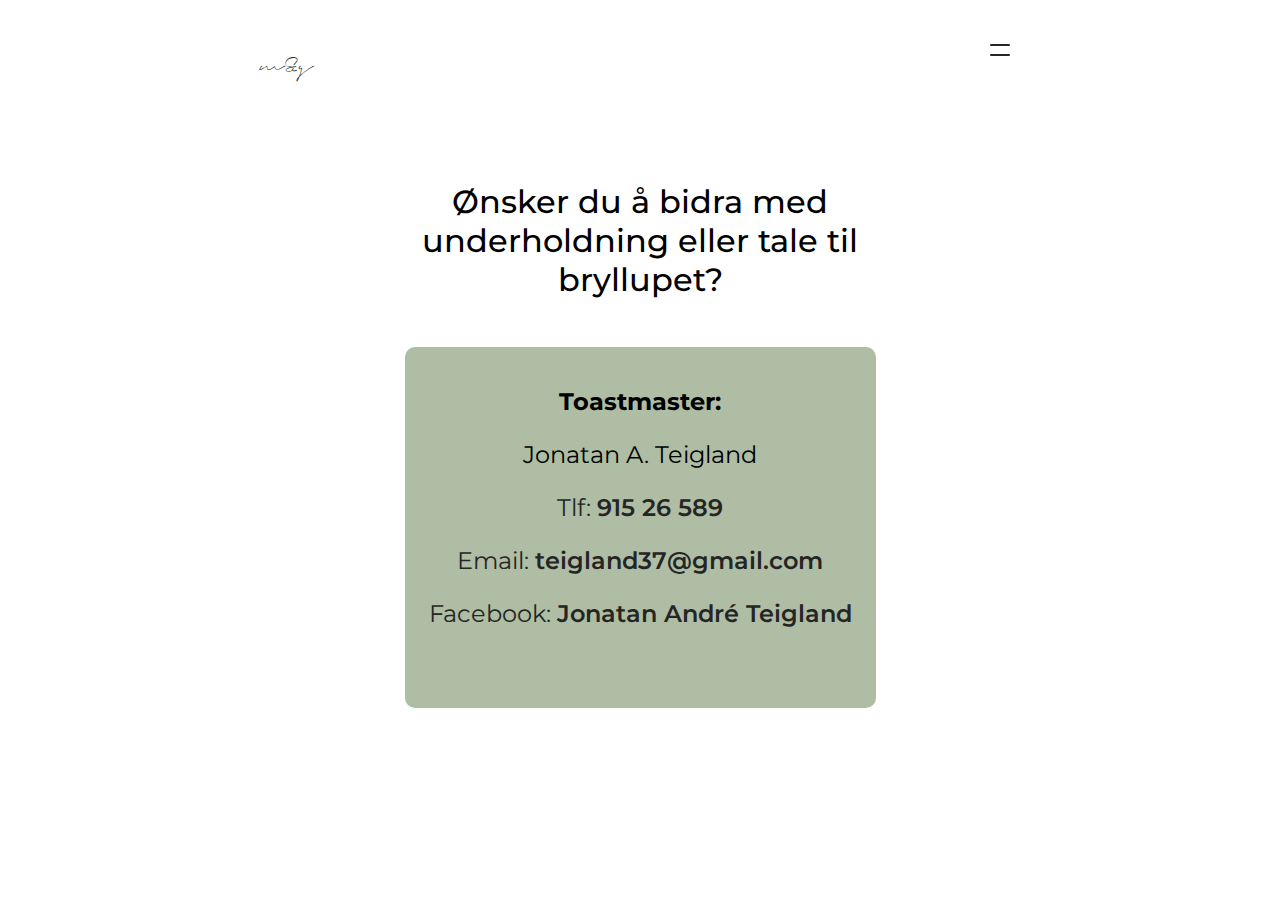
==== bidrag/index.html @ d9650f19 "Bidrag" ====
<!DOCTYPE html>
<html lang="en">
  <head>
    <meta charset="UTF-8" />
    <meta http-equiv="X-UA-Compatible" content="IE=edge" />
    <meta name="viewport" content="width=device-width, initial-scale=1.0, maximum-scale=1" />
    <title>Bidra med underholdning</title>
    <script defer src="/js/main.js"></script>
    <link rel="stylesheet" href="/css/style.css" />
    <link href="https://fonts.googleapis.com/css2?family=Montserrat:wght@100;200;300;400;500;600;700;800;900&display=swap" rel="stylesheet" />
  </head>
  <body>
    <header>
      <nav>
        <div class="logo-container">
          <a href="../index.html"><p>m&g</p></a>
        </div>
        <div class="hamburger">
          <div class="burger-line"></div>
        </div>
        <div class="dropdown">
          <ul>
            <li><a href="/index.html">Home</a></li>
            <li class="active"><a>Bidrag</a></li>
            <li><a href="/overnatting/">Overnatting</a></li>
            <li><a href="/onskeliste/">Ønskeliste</a></li>
          </ul>
        </div>
      </nav>
      <div class="header-container">
        <div class="name-container">
          <h1>Ønsker du å bidra med underholdning eller tale til bryllupet?</h1>
        </div>
      </div>
    </header>
    <main>
      <div class="contact-container">
        <h3>Toastmaster:</h3>
        <p>Jonatan A. Teigland</p>
        <a href="tel:91526589"
          ><p>Tlf: <span class="hover">915 26 589</span></p></a
        >
        <a href="mailto:teigland37@gmail.com"
          ><p>Email: <span class="email hover">teigland37@gmail.com</span></p></a
        >
        <a href="https://www.facebook.com/JonatanTeigland"
          ><p>Facebook: <span class="facebook hover">Jonatan André Teigland</span></p></a
        >
      </div>
    </main>
  </body>
</html>
---- css/style.css ----
@font-face {
  font-family: "signerica";
  src: url(/fonts/Signerica_Medium.ttf);
}

* {
  box-sizing: border-box;
}

html,
body {
  margin: 0;
  padding: 0;
}

a {
  text-decoration: none;
  color: #252525;
}

body {
  min-width: 100vw;
  min-height: 100vh;
  font-family: "montserrat", Verdana, Tahoma, sans-serif;
}

.header-container {
  margin-top: 55px;
  width: 100%;
}

nav {
  width: 100%;
  max-width: 800px;
  margin: auto;
  margin-top: 15px;
  padding: 20px;
  display: flex;
  justify-content: space-between;
}

li {
  list-style: none;
  padding: 1rem 0;
  font-size: 1.5rem;
}

.active {
  background-color: #1e4800;
  border-radius: 10px;
  padding: 0.5rem;
  transform: translate(-0.5rem);
}

.active a {
  color: white;
}

.logo-container p {
  font-family: "signerica", serif;
  letter-spacing: 3px;
  width: fit-content;
  height: 40px;
}

.hamburger {
  position: relative;
  display: flex;
  justify-content: center;
  align-items: center;
  width: 40px;
  height: 40px;
  cursor: pointer;
  transition: all 0.5s ease-in-out;
}

.burger-line {
  width: 20px;
  height: 2px;
  background-color: #252525;
  border-radius: 5px;
  transition: all 0.5s ease-in-out;
}

.burger-line::before {
  content: "";
  position: absolute;
  width: 20px;
  height: 2px;
  background-color: #252525;
  border-radius: 5px;
  transition: all 0.5s ease-in-out;
  transform: translateY(-10px);
}

.hamburger.open .burger-line {
  transform: rotate(45deg);
  box-shadow: none;
}

.hamburger.open .burger-line::before {
  transform: rotate(90deg);
}

.name-container,
.contact-container {
  width: fit-content;
  margin: auto;
  max-width: 600px;
  text-align: center;
  padding-left: 10px;
  padding-right: 10px;
}

.contact-container {
  margin-top: 3rem;
  background-color: #1e48005c;

  padding: 1.5rem;
  padding-bottom: 3.5rem;
  border-radius: 10px;
}

.contact-container h3 {
  font-size: 1.5rem;
  font-weight: 700;
}

.contact-container > * {
  font-size: 1.5rem;
  margin-top: 1rem;
}

.hover {
  font-weight: 600;
}

.hover:hover {
  color: white;
}

h1 {
  font-weight: 500;
}

.maria,
.gjermund {
  width: fit-content;
  margin: auto;
  font-family: "signerica", serif;
  font-size: 30px;
  font-weight: 100;
  color: #1e4800;
}

.maria {
  padding-right: 50px;
}

.gjermund {
  width: fit-content;
  padding-left: 50px;
  padding-top: 36px;
}

.image-container {
  margin: auto;
  margin-top: 75px;
  width: 100%;
  max-width: 400px;
  height: 135px;
  background-image: url(/images/mogG.jpeg);
  background-size: cover;
  background-position: center;
  background-position-y: -60px;
  background-repeat: no-repeat;
}

.count-container {
  margin-top: 73px;
  width: 100%;
  display: flex;
  gap: 15px;
  flex-direction: column;
  justify-content: center;
  align-items: center;
  font-weight: 300;
  letter-spacing: 2px;
}

.loader {
  width: 30px;
  height: 2px;
  background-color: #252525;
  margin-right: 0;
}

.counter {
  display: flex;
  gap: 30px;
  font-size: 23px;
  font-weight: 100;
}

.ready-container {
  margin-top: 60px;
  margin-bottom: 60px;
  width: 100%;
  display: flex;
  gap: 25px;
  flex-direction: column;
  justify-content: center;
  align-items: center;
  font-size: 18px;
  font-weight: 300;
  letter-spacing: 1px;
}

.ready-container button {
  cursor: pointer;
  padding: 10px 40px;
  background-color: #1e4800;
  color: #f2f2f2;
  outline: none;
  border: none;
  border-radius: 15px;
  letter-spacing: 1px;
  font-size: 18px;
  font-family: "montserrat", Verdana, Tahoma, sans-serif;
}

.invite-container {
  margin: auto;
  margin-top: 35px;
  width: 100%;
  max-width: 400px;
  height: 135px;
}

.invite {
  width: 100%;
  margin-bottom: 60px;
}

.dropdown {
  background-color: rgb(255, 255, 255);
  position: absolute;
  width: 100%;
  height: 50vh;
  max-width: 750px;
  padding: 20px;
  padding-top: 50px;
  margin: auto;
  margin-top: 30px;
  left: 0;
  right: 0;
  display: flex;
  justify-content: start;
  align-items: center;
  flex-direction: column;
  display: none;
}
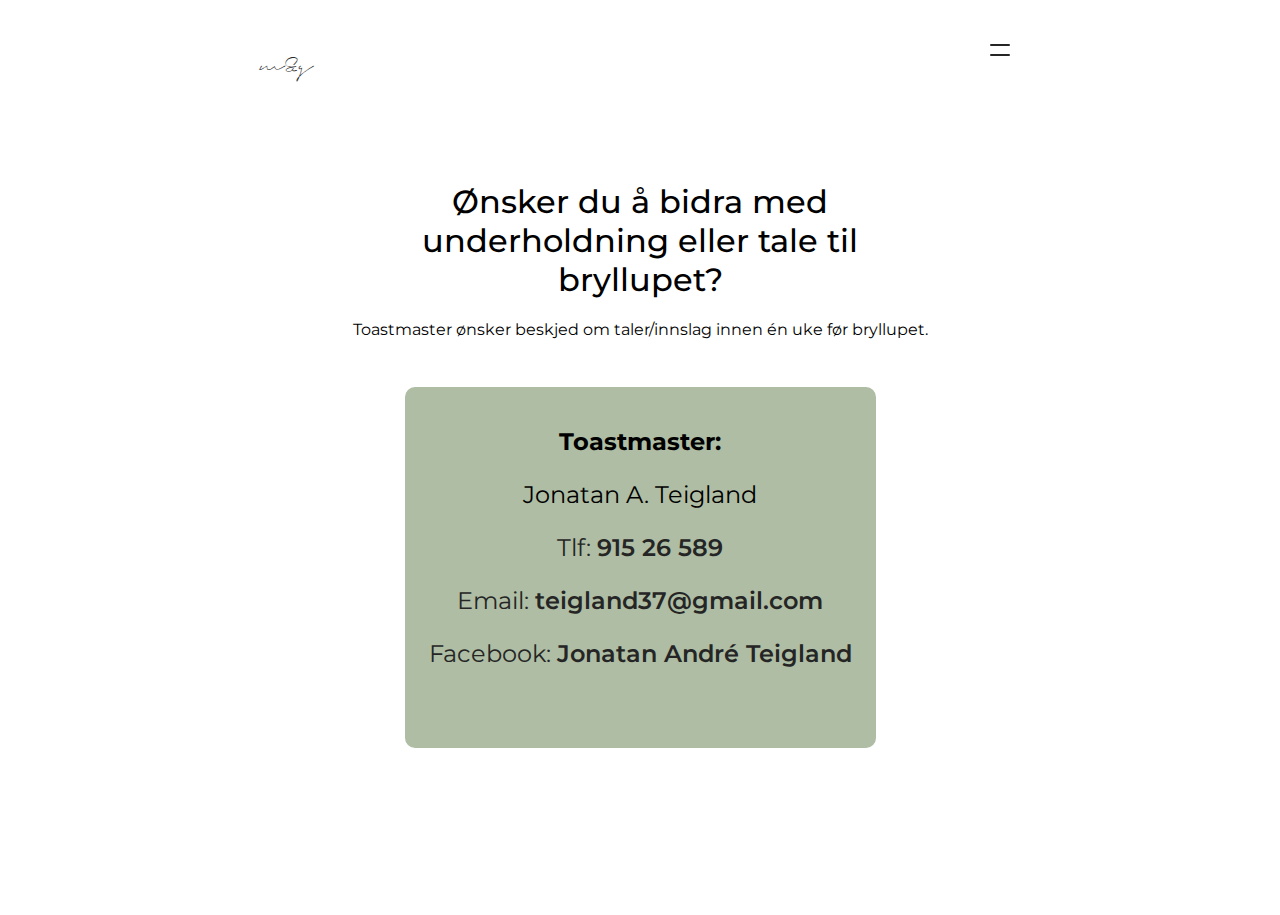
==== commit 3394d090: "Update" ====
--- a/bidrag/index.html
+++ b/bidrag/index.html
@@ -5,7 +5,7 @@
     <meta http-equiv="X-UA-Compatible" content="IE=edge" />
     <meta name="viewport" content="width=device-width, initial-scale=1.0, maximum-scale=1" />
     <title>Bidra med underholdning</title>
-    <script defer src="/js/main.js"></script>
+    <script defer src="/js/burger.js"></script>
     <link rel="stylesheet" href="/css/style.css" />
     <link href="https://fonts.googleapis.com/css2?family=Montserrat:wght@100;200;300;400;500;600;700;800;900&display=swap" rel="stylesheet" />
   </head>
@@ -13,14 +13,14 @@
     <header>
       <nav>
         <div class="logo-container">
-          <a href="../index.html"><p>m&g</p></a>
+          <a href="/"><p>m&g</p></a>
         </div>
         <div class="hamburger">
           <div class="burger-line"></div>
         </div>
         <div class="dropdown">
           <ul>
-            <li><a href="/index.html">Home</a></li>
+            <li><a href="/">Home</a></li>
             <li class="active"><a>Bidrag</a></li>
             <li><a href="/overnatting/">Overnatting</a></li>
             <li><a href="/onskeliste/">Ønskeliste</a></li>
@@ -30,6 +30,7 @@
       <div class="header-container">
         <div class="name-container">
           <h1>Ønsker du å bidra med underholdning eller tale til bryllupet?</h1>
+          <p>Toastmaster ønsker beskjed om taler/innslag innen én uke før bryllupet.</p>
         </div>
       </div>
     </header>
--- a/css/style.css
+++ b/css/style.css
@@ -46,14 +46,14 @@
 }
 
 .active {
-  background-color: #1e4800;
+  background-color: #1e48000f;
   border-radius: 10px;
-  padding: 0.5rem;
-  transform: translate(-0.5rem);
+  padding: 0.5rem 1rem;
+  transform: translate(-1rem);
 }
 
 .active a {
-  color: white;
+  color: #1e4800;
 }
 
 .logo-container p {
@@ -103,7 +103,8 @@
 }
 
 .name-container,
-.contact-container {
+.contact-container,
+.onskeliste-container {
   width: fit-content;
   margin: auto;
   max-width: 600px;
@@ -112,13 +113,34 @@
   padding-right: 10px;
 }
 
-.contact-container {
+.onskeliste-container {
+  text-align: left;
+  max-width: 400px;
+  padding-left: unset;
+  padding-right: unset;
+}
+
+.contact-container,
+.overnatting-container {
   margin-top: 3rem;
   background-color: #1e48005c;
-
   padding: 1.5rem;
   padding-bottom: 3.5rem;
   border-radius: 10px;
+}
+
+.overnatting-container {
+  background-color: unset;
+  text-align: center;
+}
+
+.overnatting-container > * {
+  font-size: 1.2rem;
+}
+
+.map {
+  max-width: 600px;
+  margin: auto;
 }
 
 .contact-container h3 {
@@ -163,17 +185,54 @@
   padding-top: 36px;
 }
 
-.image-container {
+.image-container,
+.image-onskeliste {
   margin: auto;
   margin-top: 75px;
   width: 100%;
   max-width: 400px;
   height: 135px;
-  background-image: url(/images/mogG.jpeg);
+  border-radius: 10px;
   background-size: cover;
   background-position: center;
   background-position-y: -60px;
   background-repeat: no-repeat;
+}
+
+.image-container {
+  background-image: url(/images/mogG.jpeg);
+}
+
+.image-onskeliste {
+  background-image: url(/images/onskeliste.jpg);
+  background-position-y: -65px;
+}
+.m-top-2 {
+  margin-top: 30px;
+}
+
+.wish-item {
+  font-size: 1.3rem;
+  font-weight: bold;
+}
+
+.bg-gray {
+  background-color: #1e48005c;
+  padding: 1rem;
+  border-radius: 10px;
+  margin: auto;
+}
+.m-top-4 {
+  margin-top: 40px;
+}
+
+.padding-unset {
+  padding-left: unset;
+}
+
+.w-item {
+  font-size: 1rem;
+  padding: 0.6rem;
 }
 
 .count-container {
